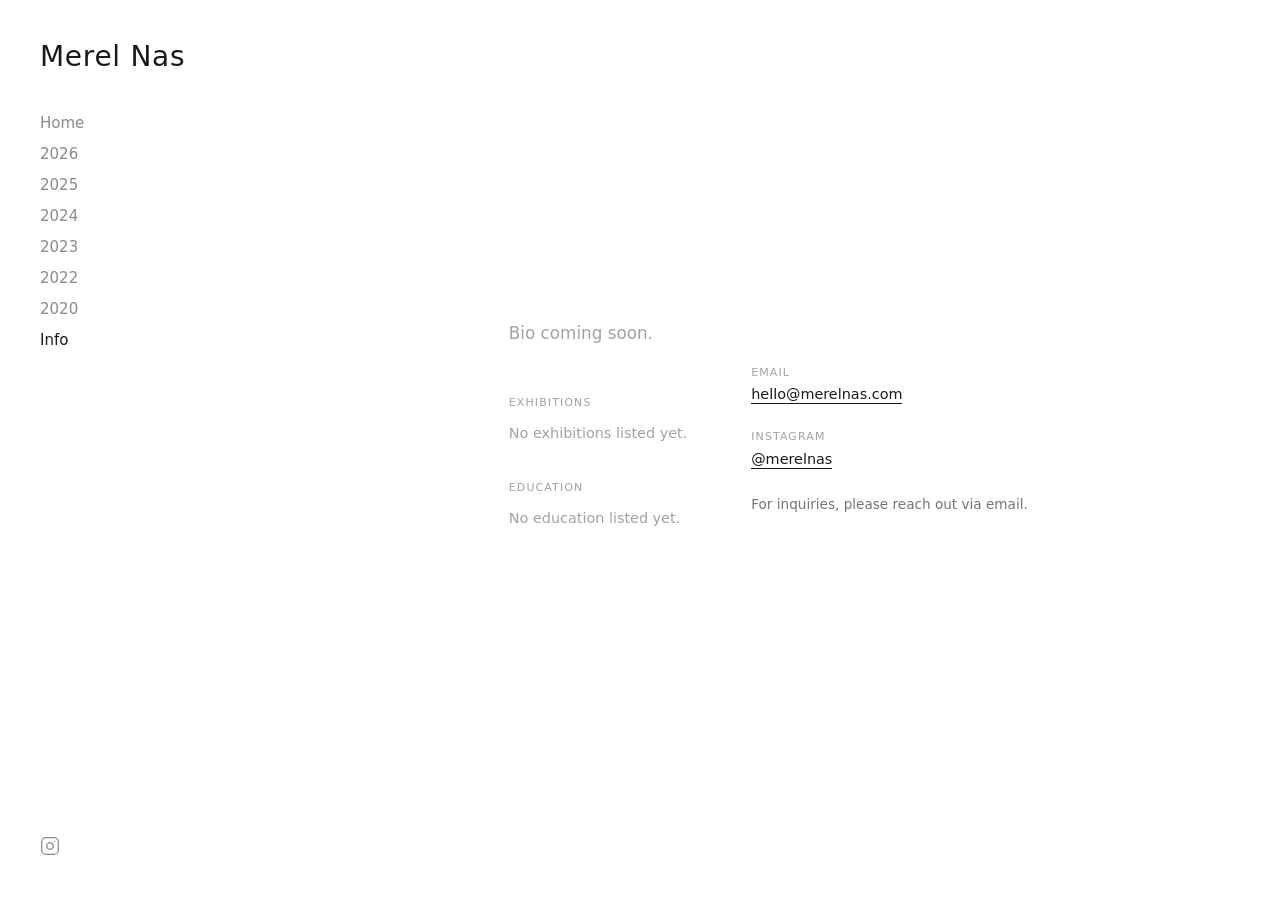
==== info.html @ 95e919d8 "Add files via upload" ====
<!DOCTYPE html>
<html lang="en">
<head>
  <meta charset="UTF-8">
  <meta name="viewport" content="width=device-width, initial-scale=1.0">
  <title>Merel Nas</title>
  <link rel="stylesheet" href="style.css">
</head>
<body>
  <div class="layout">
    
    <div class="sidebar">
      <div class="sidebar-top">
        <h1><a href="/">Merel Nas</a></h1>
        <nav>
          <ul id="sidebar-nav-years"></ul>
        </nav>
        <nav class="nav-bottom"><ul></ul></nav>
      </div>
      <div class="sidebar-bottom">
        <a href="https://instagram.com/merelnas" target="_blank" rel="noopener noreferrer">
          <svg xmlns="http://www.w3.org/2000/svg" width="20" height="20" viewBox="0 0 24 24" fill="none" stroke="currentColor" stroke-width="1.5" stroke-linecap="round" stroke-linejoin="round"><rect width="20" height="20" x="2" y="2" rx="5" ry="5"/><path d="M16 11.37A4 4 0 1 1 12.63 8 4 4 0 0 1 16 11.37z"/><line x1="17.5" x2="17.51" y1="6.5" y2="6.5"/></svg>
        </a>
      </div>
    </div>
    
    <!-- Mobile Header & Menu -->
    <div class="mobile-header">
      <h1><a href="/">Merel Nas</a></h1>
      <label for="menu-toggle" class="menu-icon">
        <svg xmlns="http://www.w3.org/2000/svg" width="24" height="24" viewBox="0 0 24 24" fill="none" stroke="currentColor" stroke-width="1.5" stroke-linecap="round" stroke-linejoin="round"><line x1="4" x2="20" y1="12" y2="12"/><line x1="4" x2="20" y1="6" y2="6"/><line x1="4" x2="20" y1="18" y2="18"/></svg>
      </label>
    </div>
    <input type="checkbox" id="menu-toggle" class="menu-toggle">
    <div class="mobile-menu">
      <label for="menu-toggle" class="close-icon">
        <svg xmlns="http://www.w3.org/2000/svg" width="24" height="24" viewBox="0 0 24 24" fill="none" stroke="currentColor" stroke-width="1.5" stroke-linecap="round" stroke-linejoin="round"><path d="M18 6 6 18"/><path d="m6 6 12 12"/></svg>
      </label>
      <nav>
        <ul id="mobile-nav-years"></ul>
      </nav>
      <nav class="nav-bottom"><ul></ul></nav>
      <div class="mobile-social">
        <a href="https://instagram.com/merelnas" target="_blank" rel="noopener noreferrer">
          <svg xmlns="http://www.w3.org/2000/svg" width="24" height="24" viewBox="0 0 24 24" fill="none" stroke="currentColor" stroke-width="1.5" stroke-linecap="round" stroke-linejoin="round"><rect width="20" height="20" x="2" y="2" rx="5" ry="5"/><path d="M16 11.37A4 4 0 1 1 12.63 8 4 4 0 0 1 16 11.37z"/><line x1="17.5" x2="17.51" y1="6.5" y2="6.5"/></svg>
        </a>
      </div>
    </div>
  
    <main class="main-content">
    <div id="info-grid"></div>
    <script src="portfolio-loader.js"></script>
  </div>
</body>
</html>
---- style.css ----
/* Reset & Base */
* {
  box-sizing: border-box;
  margin: 0;
  padding: 0;
}

body {
  font-family: "Inter", ui-sans-serif, system-ui, sans-serif;
  color: #191919;
  background-color: #ffffff;
  overflow-x: hidden;
}

a {
  color: inherit;
  text-decoration: none;
}

/* Layout */
.layout {
  display: flex;
  height: 100vh;
  width: 100vw;
  overflow: hidden;
}

/* Sidebar (Desktop) */
.sidebar {
  display: none;
  width: 300px;
  flex-shrink: 0;
  padding: 2.5rem;
  flex-direction: column;
  justify-content: space-between;
  background-color: #ffffff;
  z-index: 10;
}

@media (min-width: 768px) {
  .sidebar {
    display: flex;
  }
}

.sidebar h1 {
  font-size: 28px;
  font-weight: 400;
  margin-bottom: 2.5rem;
  letter-spacing: 0.025em;
}

.sidebar h1 a:hover {
  opacity: 0.7;
}

.sidebar nav {
  margin-bottom: 2.5rem;
}

.sidebar ul {
  list-style: none;
  display: flex;
  flex-direction: column;
  gap: 0.75rem;
}

.sidebar li a {
  font-size: 15px;
  opacity: 0.5;
  transition: opacity 0.2s;
}

.sidebar li a:hover {
  opacity: 1;
}

.sidebar li a.active {
  opacity: 1;
  font-weight: 500;
}

.sidebar-bottom a {
  opacity: 0.5;
  transition: opacity 0.2s;
  display: inline-block;
}

.sidebar-bottom a:hover {
  opacity: 1;
}

/* Mobile Header */
.mobile-header {
  position: absolute;
  top: 0;
  left: 0;
  right: 0;
  padding: 1rem 0.5rem;
  display: flex;
  justify-content: space-between;
  align-items: center;
  z-index: 50;
  background-color: #ffffff;
}

@media (min-width: 768px) {
  .mobile-header {
    display: none;
  }
}

.mobile-header h1 {
  font-size: 1.25rem;
  font-weight: 400;
  letter-spacing: 0.025em;
}

.menu-icon, .close-icon {
  cursor: pointer;
  z-index: 60;
}

.menu-toggle {
  display: none;
}

/* Mobile Menu Overlay */
.mobile-menu {
  position: fixed;
  inset: 0;
  background-color: #ffffff;
  z-index: 40;
  display: flex;
  flex-direction: column;
  padding: 6rem 0.5rem 2.5rem;
  transform: translateX(100%);
  transition: transform 0.15s ease-in-out;
}

@media (min-width: 768px) {
  .mobile-menu {
    display: none !important;
  }
}

.menu-toggle:checked ~ .mobile-menu {
  transform: translateX(0);
}

.mobile-menu .close-icon {
  position: absolute;
  top: 1rem;
  right: 0.5rem;
}

.mobile-menu nav {
  margin-bottom: 2.5rem;
}

.mobile-menu ul {
  list-style: none;
  display: flex;
  flex-direction: column;
  gap: 1rem;
}

.mobile-menu li a {
  font-size: 1.125rem;
  opacity: 0.5;
  transition: opacity 0.2s;
}

.mobile-menu li a.active {
  opacity: 1;
  font-weight: 500;
}

.mobile-social {
  margin-top: auto;
  margin-bottom: 1rem;
}

.mobile-social a {
  opacity: 0.5;
}

/* Main Content */
.main-content {
  flex-grow: 1;
  position: relative;
  display: flex;
  flex-direction: column;
  align-items: center;
  justify-content: center;
  padding: 5rem 0.25rem 0.25rem;
  height: 100%;
}

@media (min-width: 768px) {
  .main-content {
    padding: 2rem;
  }
}

/* Gallery */
.gallery-container {
  width: 100%;
  height: 100%;
  overflow-y: auto;
}

.masonry {
  column-count: 1;
  column-gap: 0.25rem;
}

@media (min-width: 640px) {
  .masonry {
    column-count: 2;
  }
}

@media (min-width: 768px) {
  .masonry {
    column-count: 3;
    column-gap: 1rem;
  }
}

@media (min-width: 1024px) {
  .masonry {
    column-count: 4;
  }
}

.masonry-item {
  break-inside: avoid;
  margin-bottom: 0.25rem;
}

@media (min-width: 768px) {
  .masonry-item {
    margin-bottom: 1rem;
  }
}

.masonry-item img {
  width: 100%;
  height: auto;
  display: block;
  transition: opacity 0.3s;
}

.masonry-item img:hover {
  opacity: 0.8;
}

/* Lightbox (CSS Only) */
.lightbox {
  display: none;
  position: fixed;
  inset: 0;
  background-color: #ffffff;
  z-index: 100;
  align-items: center;
  justify-content: center;
}

.lightbox:target {
  display: flex;
}

.lightbox-close {
  position: absolute;
  inset: 0;
  z-index: 1;
  cursor: default;
}

.lightbox-content {
  position: relative;
  z-index: 2;
  display: flex;
  align-items: center;
  justify-content: center;
  width: 100%;
  height: 100%;
  max-width: 100%;
}

.lightbox-image-container {
  display: flex;
  flex-direction: column;
  align-items: center;
  max-width: 100%;
}

.lightbox-image-container img {
  max-width: 100%;
  max-height: 65vh;
  object-fit: contain;
}

@media (min-width: 768px) {
  .lightbox-image-container img {
    max-height: 75vh;
  }
}

.lightbox-info {
  text-align: center;
  margin-top: 1.5rem;
  padding: 0 1rem;
}

.lightbox-info h3 {
  font-size: 15px;
  font-weight: bold;
}

.lightbox-info p {
  font-size: 15px;
  opacity: 0.7;
}

.lightbox-info .year {
  display: block;
  font-size: 13px;
  opacity: 0.5;
  margin-top: 0.25rem;
}

.lightbox-prev, .lightbox-next {
  position: absolute;
  top: 0;
  bottom: 0;
  width: 33%;
  display: flex;
  align-items: center;
  justify-content: center;
  opacity: 0;
  transition: opacity 0.2s;
  color: #191919;
}

.lightbox-prev {
  left: 0;
  justify-content: flex-start;
  padding-left: 1rem;
  cursor: w-resize;
}

.lightbox-next {
  right: 0;
  justify-content: flex-end;
  padding-right: 1rem;
  cursor: e-resize;
}

.lightbox-prev:hover, .lightbox-next:hover {
  opacity: 1;
}

@media (max-width: 767px) {
  .lightbox-prev, .lightbox-next {
    top: auto;
    bottom: 2rem;
    width: auto;
    opacity: 0.5;
  }
  .lightbox-prev {
    left: 1rem;
  }
  .lightbox-next {
    right: 1rem;
  }
}

/* Contact Page */
.contact-container {
  width: 100%;
  height: 100%;
  display: flex;
  align-items: center;
  justify-content: center;
}

.contact-content {
  text-align: center;
  max-width: 28rem;
}

.contact-content h2 {
  font-size: 1.5rem;
  font-weight: 400;
  margin-bottom: 1.5rem;
  letter-spacing: 0.025em;
}

.contact-content p {
  font-size: 1.125rem;
  color: #4b5563;
  margin-bottom: 2rem;
  line-height: 1.625;
}

.email-link {
  display: inline-block;
  font-size: 1.125rem;
  border-bottom: 1px solid #191919;
  padding-bottom: 0.25rem;
  transition: opacity 0.2s;
}

.email-link:hover {
  opacity: 0.7;
}

/* Info Page */
.info-page {
  width: 100%;
  height: 100%;
  overflow-y: auto;
  padding: 3rem 2.5rem 4rem;
}

@media (min-width: 768px) {
  .info-page {
    display: grid;
    grid-template-columns: 1fr 320px;
    gap: 4rem;
    align-items: start;
    padding: 3rem 3rem 4rem;
  }
}

.info-bio {
  margin-bottom: 3rem;
}

.info-bio p {
  font-size: 1.05rem;
  line-height: 1.8;
  color: #191919;
  margin-bottom: 1rem;
  max-width: 56ch;
}

.info-section {
  margin-bottom: 2.5rem;
}

.info-section h3 {
  font-size: 11px;
  font-weight: 500;
  letter-spacing: 0.1em;
  text-transform: uppercase;
  opacity: 0.4;
  margin-bottom: 1rem;
}

.info-list {
  list-style: none;
}

.info-list li {
  display: grid;
  grid-template-columns: 48px 1fr;
  gap: 1rem;
  padding: 0.5rem 0;
  border-top: 1px solid #f0f0ee;
  font-size: 0.9rem;
  line-height: 1.5;
}

.info-list li:last-child {
  border-bottom: 1px solid #f0f0ee;
}

.info-year {
  opacity: 0.4;
  font-size: 0.82rem;
  padding-top: 1px;
}

.info-contact {
  position: sticky;
  top: 3rem;
}

.info-contact-item {
  margin-bottom: 1.5rem;
}

.info-contact-label {
  font-size: 11px;
  font-weight: 500;
  letter-spacing: 0.1em;
  text-transform: uppercase;
  opacity: 0.4;
  margin-bottom: 0.35rem;
}

.info-contact-value {
  font-size: 0.9rem;
  line-height: 1.5;
}

.info-contact-value a {
  border-bottom: 1px solid #191919;
  padding-bottom: 1px;
  transition: opacity 0.2s;
}

.info-contact-value a:hover {
  opacity: 0.5;
}

@media (max-width: 767px) {
  .info-contact {
    margin-top: 1rem;
    position: static;
  }
  .info-bio p { font-size: 0.95rem; }
}

/* ── Texts page ── */
.texts-page { width: 100%; height: 100%; overflow-y: auto; padding: 3rem 2.5rem 4rem; max-width: 680px; }
.text-item { padding: 1.5rem 0; border-bottom: 1px solid #f0f0ee; }
.text-item:last-child { border-bottom: none; }
.text-item-header { display: flex; align-items: baseline; justify-content: space-between; gap: 1rem; margin-bottom: .4rem; flex-wrap: wrap; }
.text-item-title { font-size: 1rem; font-weight: 500; }
.text-item-title a { border-bottom: 1px solid #191919; padding-bottom: 1px; transition: opacity .2s; }
.text-item-title a:hover { opacity: .5; }
.text-item-meta { font-size: .82rem; opacity: .5; flex-shrink: 0; }
.text-item-author { font-size: .85rem; opacity: .6; margin-bottom: .5rem; }
.text-item-body { font-size: .9rem; line-height: 1.75; opacity: .8; }

/* ── Series page ── */
.series-page { width: 100%; height: 100%; overflow-y: auto; }
.series-item { display: grid; grid-template-columns: 220px 1fr; min-height: 160px; border-bottom: 1px solid #f0f0ee; cursor: pointer; transition: background .15s; text-decoration: none; color: inherit; }
.series-item:hover { background: #fafaf8; }
@media (max-width: 640px) { .series-item { grid-template-columns: 1fr; } }
.series-thumb { aspect-ratio: 4/3; overflow: hidden; background: #f0f0ee; }
.series-thumb img { width: 100%; height: 100%; object-fit: cover; display: block; transition: opacity .3s; }
.series-item:hover .series-thumb img { opacity: .85; }
.series-info { padding: 1.5rem 2rem; display: flex; flex-direction: column; justify-content: center; }
.series-name { font-size: 1.05rem; font-weight: 500; margin-bottom: .4rem; }
.series-count { font-size: .82rem; opacity: .45; margin-bottom: .75rem; }
.series-desc { font-size: .88rem; opacity: .7; line-height: 1.65; }

/* ── Series detail page (works-series) ── */
.series-detail-header { padding: 2rem 2rem 0; border-bottom: 1px solid #f0f0ee; margin-bottom: .5rem; }
.series-detail-header h2 { font-size: 1.4rem; font-weight: 400; margin-bottom: .4rem; letter-spacing: .015em; }
.series-detail-desc { font-size: .9rem; opacity: .6; line-height: 1.65; margin-bottom: 1.25rem; max-width: 52ch; }
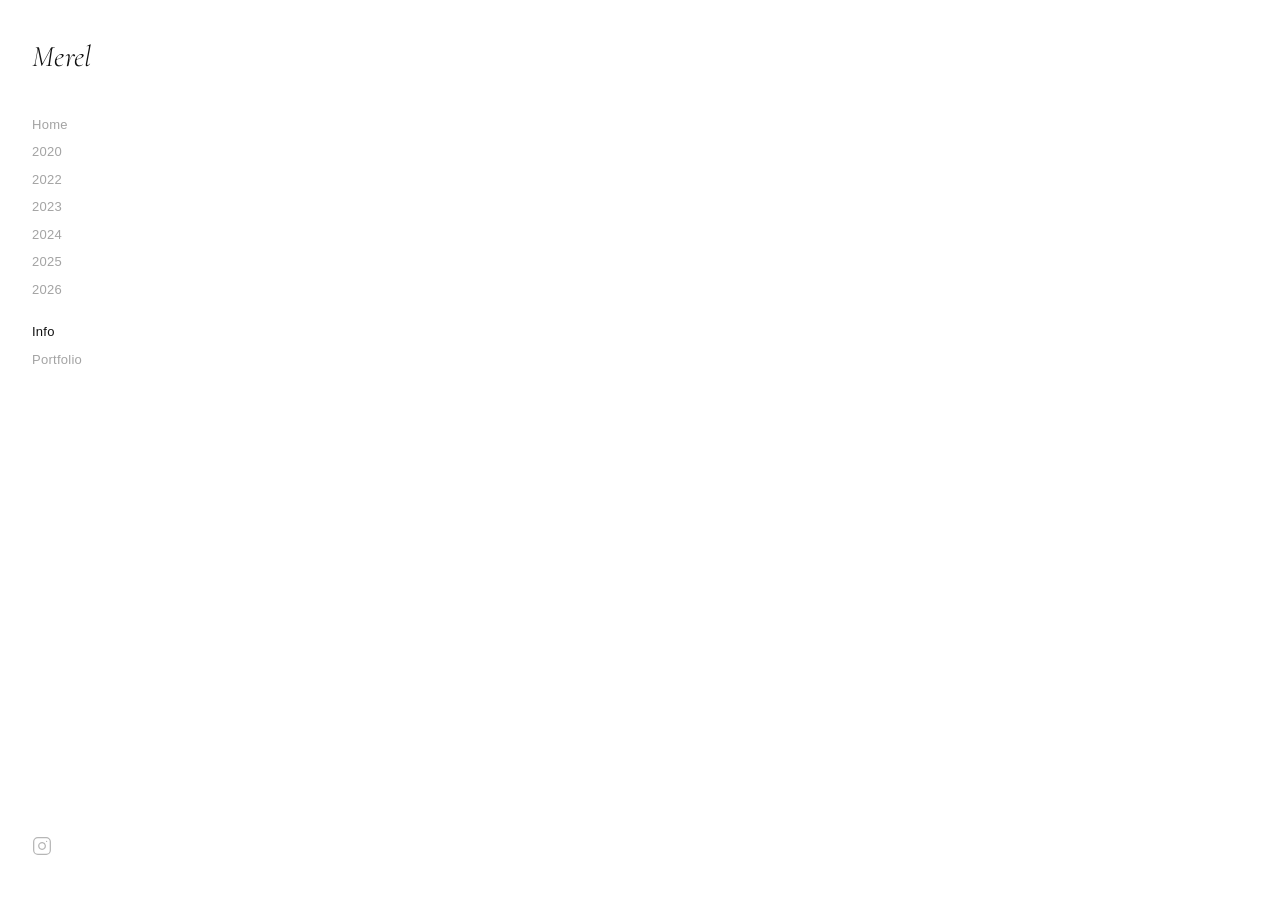
==== commit 339270c0: "Add files via upload" ====
--- a/info.html
+++ b/info.html
@@ -5,51 +5,64 @@
   <meta name="viewport" content="width=device-width, initial-scale=1.0">
   <title>Merel Nas</title>
   <link rel="stylesheet" href="style.css">
+  <link href="https://fonts.googleapis.com/css2?family=Cormorant:ital,wght@0,300;0,400;1,300;1,400&display=swap" rel="stylesheet">
 </head>
 <body>
-  <div class="layout">
-    
-    <div class="sidebar">
-      <div class="sidebar-top">
-        <h1><a href="/">Merel Nas</a></h1>
-        <nav>
-          <ul id="sidebar-nav-years"></ul>
-        </nav>
-        <nav class="nav-bottom"><ul></ul></nav>
-      </div>
-      <div class="sidebar-bottom">
-        <a href="https://instagram.com/merelnas" target="_blank" rel="noopener noreferrer">
-          <svg xmlns="http://www.w3.org/2000/svg" width="20" height="20" viewBox="0 0 24 24" fill="none" stroke="currentColor" stroke-width="1.5" stroke-linecap="round" stroke-linejoin="round"><rect width="20" height="20" x="2" y="2" rx="5" ry="5"/><path d="M16 11.37A4 4 0 1 1 12.63 8 4 4 0 0 1 16 11.37z"/><line x1="17.5" x2="17.51" y1="6.5" y2="6.5"/></svg>
-        </a>
-      </div>
+<div class="layout">
+  <div class="sidebar">
+    <div class="sidebar-top">
+      <h1><a href="/">Merel Nas</a></h1>
+      <nav>
+        <ul id="sidebar-nav-years">
+          <li><a href="/" class="">Home</a></li>
+        </ul>
+      </nav>
+      <nav class="nav-bottom">
+        <ul>
+          <li><a href="/info" class="active">Info</a></li>
+          <li><a href="/portfolio.pdf" target="_blank" rel="noopener noreferrer">Portfolio</a></li>
+        </ul>
+      </nav>
     </div>
-    
-    <!-- Mobile Header & Menu -->
-    <div class="mobile-header">
-      <h1><a href="/">Merel Nas</a></h1>
-      <label for="menu-toggle" class="menu-icon">
-        <svg xmlns="http://www.w3.org/2000/svg" width="24" height="24" viewBox="0 0 24 24" fill="none" stroke="currentColor" stroke-width="1.5" stroke-linecap="round" stroke-linejoin="round"><line x1="4" x2="20" y1="12" y2="12"/><line x1="4" x2="20" y1="6" y2="6"/><line x1="4" x2="20" y1="18" y2="18"/></svg>
-      </label>
+    <div class="sidebar-bottom">
+      <a href="https://instagram.com/merelnas" target="_blank" rel="noopener noreferrer">
+        <svg xmlns="http://www.w3.org/2000/svg" width="20" height="20" viewBox="0 0 24 24" fill="none" stroke="currentColor" stroke-width="1.5" stroke-linecap="round" stroke-linejoin="round"><rect width="20" height="20" x="2" y="2" rx="5" ry="5"/><path d="M16 11.37A4 4 0 1 1 12.63 8 4 4 0 0 1 16 11.37z"/><line x1="17.5" x2="17.51" y1="6.5" y2="6.5"/></svg>
+      </a>
     </div>
-    <input type="checkbox" id="menu-toggle" class="menu-toggle">
-    <div class="mobile-menu">
-      <label for="menu-toggle" class="close-icon">
-        <svg xmlns="http://www.w3.org/2000/svg" width="24" height="24" viewBox="0 0 24 24" fill="none" stroke="currentColor" stroke-width="1.5" stroke-linecap="round" stroke-linejoin="round"><path d="M18 6 6 18"/><path d="m6 6 12 12"/></svg>
-      </label>
-      <nav>
-        <ul id="mobile-nav-years"></ul>
-      </nav>
-      <nav class="nav-bottom"><ul></ul></nav>
-      <div class="mobile-social">
-        <a href="https://instagram.com/merelnas" target="_blank" rel="noopener noreferrer">
-          <svg xmlns="http://www.w3.org/2000/svg" width="24" height="24" viewBox="0 0 24 24" fill="none" stroke="currentColor" stroke-width="1.5" stroke-linecap="round" stroke-linejoin="round"><rect width="20" height="20" x="2" y="2" rx="5" ry="5"/><path d="M16 11.37A4 4 0 1 1 12.63 8 4 4 0 0 1 16 11.37z"/><line x1="17.5" x2="17.51" y1="6.5" y2="6.5"/></svg>
-        </a>
-      </div>
+  </div>
+  <div class="mobile-header">
+    <h1><a href="/">Merel Nas</a></h1>
+  </div>
+
+  <button class="menu-icon" id="burger-btn" onclick="toggleMenu()" aria-label="Menu">
+    <div class="burger" id="burger">
+      <span></span>
+      <span></span>
+      <span></span>
     </div>
-  
-    <main class="main-content">
+  </button>
+
+  <div class="mobile-menu" id="mobile-menu" aria-hidden="true">
+    <div class="m-nav" id="mobile-nav-years">
+      <!-- populated by portfolio-loader.js -->
+    </div>
+  </div>
+  <main class="main-content">
     <div id="info-grid"></div>
-    <script src="portfolio-loader.js"></script>
-  </div>
+  </main>
+</div>
+  <script>
+    function toggleMenu() {
+      var menu   = document.getElementById('mobile-menu');
+      var burger = document.getElementById('burger');
+      var isOpen = menu.classList.contains('open');
+      menu.classList.toggle('open', !isOpen);
+      burger.classList.toggle('is-open', !isOpen);
+      menu.setAttribute('aria-hidden', isOpen ? 'true' : 'false');
+      document.body.style.overflow = isOpen ? '' : 'hidden';
+    }
+    window.toggleMenu = toggleMenu;
+  </script>
+<script src="portfolio-loader.js"></script>
 </body>
 </html>
--- a/style.css
+++ b/style.css
@@ -1,556 +1,98 @@
-/* Reset & Base */
-* {
-  box-sizing: border-box;
-  margin: 0;
-  padding: 0;
-}
+*, *::before, *::after { box-sizing: border-box; margin: 0; padding: 0; }
 
-body {
-  font-family: "Inter", ui-sans-serif, system-ui, sans-serif;
-  color: #191919;
-  background-color: #ffffff;
-  overflow-x: hidden;
-}
+body { font-family: "Helvetica Neue", Helvetica, Arial, sans-serif; background: #fff; color: #111; overflow-x: hidden; }
+a { color: inherit; text-decoration: none; }
+::selection { background: #111; color: #fff; }
 
-a {
-  color: inherit;
-  text-decoration: none;
-}
+.layout { display: flex; height: 100vh; width: 100vw; overflow: hidden; }
 
-/* Layout */
-.layout {
-  display: flex;
-  height: 100vh;
-  width: 100vw;
-  overflow: hidden;
-}
+.sidebar { display: none; width: 220px; flex-shrink: 0; padding: 2.5rem 2rem; flex-direction: column; justify-content: space-between; background: #fff; z-index: 10; }
+@media (min-width: 768px) { .sidebar { display: flex; } }
 
-/* Sidebar (Desktop) */
-.sidebar {
-  display: none;
-  width: 300px;
-  flex-shrink: 0;
-  padding: 2.5rem;
-  flex-direction: column;
-  justify-content: space-between;
-  background-color: #ffffff;
-  z-index: 10;
-}
+.sidebar h1 { font-family: 'Cormorant', 'Cormorant Garamond', Georgia, serif; font-size: 30px; font-weight: 300; font-style: italic; letter-spacing: .01em; line-height: 1.15; margin-bottom: 2.5rem; }
+.sidebar h1 a { transition: opacity .2s; }
+.sidebar h1 a:hover { opacity: .5; }
 
-@media (min-width: 768px) {
-  .sidebar {
-    display: flex;
-  }
-}
+.sidebar ul { list-style: none; display: flex; flex-direction: column; gap: .6rem; }
+.sidebar li a { font-size: 13px; letter-spacing: .02em; opacity: .38; transition: opacity .2s; }
+.sidebar li a:hover { opacity: .9; }
+.sidebar li a.active { opacity: 1; font-weight: 500; }
+.nav-bottom { margin-top: 1.5rem; }
+.sidebar-bottom a { opacity: .3; transition: opacity .2s; display: inline-block; }
+.sidebar-bottom a:hover { opacity: 1; }
 
-.sidebar h1 {
-  font-size: 28px;
-  font-weight: 400;
-  margin-bottom: 2.5rem;
-  letter-spacing: 0.025em;
-}
+.mobile-header { position: absolute; top: 0; left: 0; right: 0; padding: .9rem 1rem; display: flex; justify-content: space-between; align-items: center; z-index: 50; background: #fff; }
+@media (min-width: 768px) { .mobile-header { display: none; } }
+.mobile-header h1 { font-family: 'Cormorant', Georgia, serif; font-size: 28px; font-weight: 300; font-style: italic; }
+.menu-icon { padding: 6px; background: none; border: none; cursor: pointer; line-height: 0; position: fixed; top: .75rem; right: .75rem; z-index: 300; }
+@media (min-width: 768px) { .menu-icon { display: none; } }
 
-.sidebar h1 a:hover {
-  opacity: 0.7;
-}
+.mobile-menu { display: none; position: fixed; inset: 0; z-index: 200; flex-direction: column; background: #fff; opacity: 0; pointer-events: none; transition: opacity .18s ease; overflow-y: auto; -ms-overflow-style: none; scrollbar-width: none; }
+.mobile-menu::-webkit-scrollbar { display: none; }
+.mobile-menu.open { opacity: 1; pointer-events: all; }
+@media (max-width: 767px) { .mobile-menu { display: flex; } }
 
-.sidebar nav {
-  margin-bottom: 2.5rem;
-}
+.m-topbar { height: 44px; flex-shrink: 0; display: flex; align-items: center; justify-content: flex-end; padding: 0 20px; background: #fff; }
+.m-close { font-size: 11px; letter-spacing: .18em; text-transform: uppercase; background: none; border: none; font-family: inherit; cursor: pointer; color: #111; }
+.m-nav { flex: 1; display: flex; flex-direction: column; justify-content: center; align-items: center; padding: 16px 12px; text-align: center; }
+.m-nav-item { display: block; padding: 1rem 0; cursor: pointer; border: none; background: none; font-family: inherit; text-align: center; width: 100%; text-decoration: none; color: #111; transition: opacity .15s; }
+.m-nav-item:active { opacity: .25; }
+.m-nav-title { font-family: 'Cormorant', Georgia, serif; font-size: clamp(2.4rem, 10vw, 4.5rem); font-weight: 300; font-style: italic; line-height: 1.05; color: #111; display: block; }
 
-.sidebar ul {
-  list-style: none;
-  display: flex;
-  flex-direction: column;
-  gap: 0.75rem;
-}
+.main-content { flex-grow: 1; position: relative; display: flex; flex-direction: column; align-items: center; justify-content: center; padding: 5rem .25rem .25rem; height: 100%; opacity: 0; transition: opacity .35s; }
+@media (min-width: 768px) { .main-content { padding: 2rem; } }
 
-.sidebar li a {
-  font-size: 15px;
-  opacity: 0.5;
-  transition: opacity 0.2s;
-}
+.gallery-container { width: 100%; height: 100%; overflow-y: auto; }
+.masonry { column-count: 1; column-gap: .5rem; }
+@media (min-width: 640px) { .masonry { column-count: 2; } }
+@media (min-width: 768px) { .masonry { column-count: 3; column-gap: 10px; } }
+@media (min-width: 1200px) { .masonry { column-count: 4; } }
+.masonry-item { break-inside: avoid; margin-bottom: .5rem; }
+@media (min-width: 768px) { .masonry-item { margin-bottom: 10px; } }
+.masonry-item img { width: 100%; height: auto; display: block; transition: opacity .25s; }
+.masonry-item img:hover { opacity: .8; }
 
-.sidebar li a:hover {
-  opacity: 1;
-}
+.lightbox { display: none; position: fixed; inset: 0; background: #fff; z-index: 100; align-items: center; justify-content: center; }
+.lightbox:target { display: flex; }
+.lightbox-close { position: absolute; inset: 0; z-index: 1; cursor: default; }
+.lightbox-content { position: relative; z-index: 2; display: flex; align-items: center; justify-content: center; width: 100%; height: 100%; }
+.lightbox-image-container { display: flex; flex-direction: column; align-items: center; max-width: 100%; }
+.lightbox-image-container img { max-width: 100%; max-height: 65vh; object-fit: contain; }
+@media (min-width: 768px) { .lightbox-image-container img { max-height: 75vh; } }
+.lightbox-info { text-align: center; margin-top: 1.2rem; padding: 0 1rem; }
+.lightbox-info h3 { font-family: 'Cormorant', Georgia, serif; font-size: 18px; font-weight: 400; font-style: italic; }
+.lightbox-info p { font-size: 13px; opacity: .5; margin-top: 4px; }
+.lightbox-info .year { display: block; font-size: 11px; opacity: .35; margin-top: 4px; letter-spacing: .06em; }
+.lightbox-prev, .lightbox-next { position: absolute; top: 0; bottom: 0; width: 33%; display: flex; align-items: center; justify-content: center; opacity: 0; transition: opacity .2s; color: #111; }
+.lightbox-prev { left: 0; justify-content: flex-start; padding-left: 1rem; cursor: w-resize; }
+.lightbox-next { right: 0; justify-content: flex-end; padding-right: 1rem; cursor: e-resize; }
+.lightbox-prev:hover, .lightbox-next:hover { opacity: 1; }
+@media (max-width: 767px) { .lightbox-prev, .lightbox-next { top: auto; bottom: 2rem; width: auto; opacity: .5; } .lightbox-prev { left: 1rem; } .lightbox-next { right: 1rem; } }
 
-.sidebar li a.active {
-  opacity: 1;
-  font-weight: 500;
-}
+.info-page { width: 100%; height: 100%; overflow-y: auto; padding: 3rem 2.5rem 4rem; }
+@media (min-width: 768px) { .info-page { display: grid; grid-template-columns: 1fr 240px; gap: 4rem; align-items: start; padding: 3rem 3rem 4rem; } }
+.info-bio { margin-bottom: 3rem; }
+.info-bio p { font-size: 15px; line-height: 1.85; color: #111; margin-bottom: 1rem; max-width: 54ch; }
+.info-section { margin-bottom: 2.5rem; }
+.info-section h3 { font-size: 10px; font-weight: 500; letter-spacing: .12em; text-transform: uppercase; opacity: .35; margin-bottom: 1rem; }
+.info-list { list-style: none; }
+.info-list li { display: grid; grid-template-columns: 44px 1fr; gap: .75rem; padding: .45rem 0; border-top: 1px solid rgba(0,0,0,.07); font-size: 13px; line-height: 1.5; }
+.info-list li:last-child { border-bottom: 1px solid rgba(0,0,0,.07); }
+.info-year { opacity: .35; font-size: 12px; padding-top: 1px; }
+.info-contact { position: sticky; top: 3rem; }
+.info-contact-item { margin-bottom: 1.5rem; }
+.info-contact-label { font-size: 10px; font-weight: 500; letter-spacing: .12em; text-transform: uppercase; opacity: .35; margin-bottom: .3rem; }
+.info-contact-value { font-size: 13px; line-height: 1.5; }
+.info-contact-value a { border-bottom: 1px solid rgba(0,0,0,.3); padding-bottom: 1px; transition: opacity .2s; }
+.info-contact-value a:hover { opacity: .5; }
+@media (max-width: 767px) { .info-contact { margin-top: 1rem; position: static; } .info-bio p { font-size: 14px; } }
 
-.sidebar-bottom a {
-  opacity: 0.5;
-  transition: opacity 0.2s;
-  display: inline-block;
-}
-
-.sidebar-bottom a:hover {
-  opacity: 1;
-}
-
-/* Mobile Header */
-.mobile-header {
-  position: absolute;
-  top: 0;
-  left: 0;
-  right: 0;
-  padding: 1rem 0.5rem;
-  display: flex;
-  justify-content: space-between;
-  align-items: center;
-  z-index: 50;
-  background-color: #ffffff;
-}
-
-@media (min-width: 768px) {
-  .mobile-header {
-    display: none;
-  }
-}
-
-.mobile-header h1 {
-  font-size: 1.25rem;
-  font-weight: 400;
-  letter-spacing: 0.025em;
-}
-
-.menu-icon, .close-icon {
-  cursor: pointer;
-  z-index: 60;
-}
-
-.menu-toggle {
-  display: none;
-}
-
-/* Mobile Menu Overlay */
-.mobile-menu {
-  position: fixed;
-  inset: 0;
-  background-color: #ffffff;
-  z-index: 40;
-  display: flex;
-  flex-direction: column;
-  padding: 6rem 0.5rem 2.5rem;
-  transform: translateX(100%);
-  transition: transform 0.15s ease-in-out;
-}
-
-@media (min-width: 768px) {
-  .mobile-menu {
-    display: none !important;
-  }
-}
-
-.menu-toggle:checked ~ .mobile-menu {
-  transform: translateX(0);
-}
-
-.mobile-menu .close-icon {
-  position: absolute;
-  top: 1rem;
-  right: 0.5rem;
-}
-
-.mobile-menu nav {
-  margin-bottom: 2.5rem;
-}
-
-.mobile-menu ul {
-  list-style: none;
-  display: flex;
-  flex-direction: column;
-  gap: 1rem;
-}
-
-.mobile-menu li a {
-  font-size: 1.125rem;
-  opacity: 0.5;
-  transition: opacity 0.2s;
-}
-
-.mobile-menu li a.active {
-  opacity: 1;
-  font-weight: 500;
-}
-
-.mobile-social {
-  margin-top: auto;
-  margin-bottom: 1rem;
-}
-
-.mobile-social a {
-  opacity: 0.5;
-}
-
-/* Main Content */
-.main-content {
-  flex-grow: 1;
-  position: relative;
-  display: flex;
-  flex-direction: column;
-  align-items: center;
-  justify-content: center;
-  padding: 5rem 0.25rem 0.25rem;
-  height: 100%;
-}
-
-@media (min-width: 768px) {
-  .main-content {
-    padding: 2rem;
-  }
-}
-
-/* Gallery */
-.gallery-container {
-  width: 100%;
-  height: 100%;
-  overflow-y: auto;
-}
-
-.masonry {
-  column-count: 1;
-  column-gap: 0.25rem;
-}
-
-@media (min-width: 640px) {
-  .masonry {
-    column-count: 2;
-  }
-}
-
-@media (min-width: 768px) {
-  .masonry {
-    column-count: 3;
-    column-gap: 1rem;
-  }
-}
-
-@media (min-width: 1024px) {
-  .masonry {
-    column-count: 4;
-  }
-}
-
-.masonry-item {
-  break-inside: avoid;
-  margin-bottom: 0.25rem;
-}
-
-@media (min-width: 768px) {
-  .masonry-item {
-    margin-bottom: 1rem;
-  }
-}
-
-.masonry-item img {
-  width: 100%;
-  height: auto;
-  display: block;
-  transition: opacity 0.3s;
-}
-
-.masonry-item img:hover {
-  opacity: 0.8;
-}
-
-/* Lightbox (CSS Only) */
-.lightbox {
-  display: none;
-  position: fixed;
-  inset: 0;
-  background-color: #ffffff;
-  z-index: 100;
-  align-items: center;
-  justify-content: center;
-}
-
-.lightbox:target {
-  display: flex;
-}
-
-.lightbox-close {
-  position: absolute;
-  inset: 0;
-  z-index: 1;
-  cursor: default;
-}
-
-.lightbox-content {
-  position: relative;
-  z-index: 2;
-  display: flex;
-  align-items: center;
-  justify-content: center;
-  width: 100%;
-  height: 100%;
-  max-width: 100%;
-}
-
-.lightbox-image-container {
-  display: flex;
-  flex-direction: column;
-  align-items: center;
-  max-width: 100%;
-}
-
-.lightbox-image-container img {
-  max-width: 100%;
-  max-height: 65vh;
-  object-fit: contain;
-}
-
-@media (min-width: 768px) {
-  .lightbox-image-container img {
-    max-height: 75vh;
-  }
-}
-
-.lightbox-info {
-  text-align: center;
-  margin-top: 1.5rem;
-  padding: 0 1rem;
-}
-
-.lightbox-info h3 {
-  font-size: 15px;
-  font-weight: bold;
-}
-
-.lightbox-info p {
-  font-size: 15px;
-  opacity: 0.7;
-}
-
-.lightbox-info .year {
-  display: block;
-  font-size: 13px;
-  opacity: 0.5;
-  margin-top: 0.25rem;
-}
-
-.lightbox-prev, .lightbox-next {
-  position: absolute;
-  top: 0;
-  bottom: 0;
-  width: 33%;
-  display: flex;
-  align-items: center;
-  justify-content: center;
-  opacity: 0;
-  transition: opacity 0.2s;
-  color: #191919;
-}
-
-.lightbox-prev {
-  left: 0;
-  justify-content: flex-start;
-  padding-left: 1rem;
-  cursor: w-resize;
-}
-
-.lightbox-next {
-  right: 0;
-  justify-content: flex-end;
-  padding-right: 1rem;
-  cursor: e-resize;
-}
-
-.lightbox-prev:hover, .lightbox-next:hover {
-  opacity: 1;
-}
-
-@media (max-width: 767px) {
-  .lightbox-prev, .lightbox-next {
-    top: auto;
-    bottom: 2rem;
-    width: auto;
-    opacity: 0.5;
-  }
-  .lightbox-prev {
-    left: 1rem;
-  }
-  .lightbox-next {
-    right: 1rem;
-  }
-}
-
-/* Contact Page */
-.contact-container {
-  width: 100%;
-  height: 100%;
-  display: flex;
-  align-items: center;
-  justify-content: center;
-}
-
-.contact-content {
-  text-align: center;
-  max-width: 28rem;
-}
-
-.contact-content h2 {
-  font-size: 1.5rem;
-  font-weight: 400;
-  margin-bottom: 1.5rem;
-  letter-spacing: 0.025em;
-}
-
-.contact-content p {
-  font-size: 1.125rem;
-  color: #4b5563;
-  margin-bottom: 2rem;
-  line-height: 1.625;
-}
-
-.email-link {
-  display: inline-block;
-  font-size: 1.125rem;
-  border-bottom: 1px solid #191919;
-  padding-bottom: 0.25rem;
-  transition: opacity 0.2s;
-}
-
-.email-link:hover {
-  opacity: 0.7;
-}
-
-/* Info Page */
-.info-page {
-  width: 100%;
-  height: 100%;
-  overflow-y: auto;
-  padding: 3rem 2.5rem 4rem;
-}
-
-@media (min-width: 768px) {
-  .info-page {
-    display: grid;
-    grid-template-columns: 1fr 320px;
-    gap: 4rem;
-    align-items: start;
-    padding: 3rem 3rem 4rem;
-  }
-}
-
-.info-bio {
-  margin-bottom: 3rem;
-}
-
-.info-bio p {
-  font-size: 1.05rem;
-  line-height: 1.8;
-  color: #191919;
-  margin-bottom: 1rem;
-  max-width: 56ch;
-}
-
-.info-section {
-  margin-bottom: 2.5rem;
-}
-
-.info-section h3 {
-  font-size: 11px;
-  font-weight: 500;
-  letter-spacing: 0.1em;
-  text-transform: uppercase;
-  opacity: 0.4;
-  margin-bottom: 1rem;
-}
-
-.info-list {
-  list-style: none;
-}
-
-.info-list li {
-  display: grid;
-  grid-template-columns: 48px 1fr;
-  gap: 1rem;
-  padding: 0.5rem 0;
-  border-top: 1px solid #f0f0ee;
-  font-size: 0.9rem;
-  line-height: 1.5;
-}
-
-.info-list li:last-child {
-  border-bottom: 1px solid #f0f0ee;
-}
-
-.info-year {
-  opacity: 0.4;
-  font-size: 0.82rem;
-  padding-top: 1px;
-}
-
-.info-contact {
-  position: sticky;
-  top: 3rem;
-}
-
-.info-contact-item {
-  margin-bottom: 1.5rem;
-}
-
-.info-contact-label {
-  font-size: 11px;
-  font-weight: 500;
-  letter-spacing: 0.1em;
-  text-transform: uppercase;
-  opacity: 0.4;
-  margin-bottom: 0.35rem;
-}
-
-.info-contact-value {
-  font-size: 0.9rem;
-  line-height: 1.5;
-}
-
-.info-contact-value a {
-  border-bottom: 1px solid #191919;
-  padding-bottom: 1px;
-  transition: opacity 0.2s;
-}
-
-.info-contact-value a:hover {
-  opacity: 0.5;
-}
-
-@media (max-width: 767px) {
-  .info-contact {
-    margin-top: 1rem;
-    position: static;
-  }
-  .info-bio p { font-size: 0.95rem; }
-}
-
-/* ── Texts page ── */
-.texts-page { width: 100%; height: 100%; overflow-y: auto; padding: 3rem 2.5rem 4rem; max-width: 680px; }
-.text-item { padding: 1.5rem 0; border-bottom: 1px solid #f0f0ee; }
-.text-item:last-child { border-bottom: none; }
-.text-item-header { display: flex; align-items: baseline; justify-content: space-between; gap: 1rem; margin-bottom: .4rem; flex-wrap: wrap; }
-.text-item-title { font-size: 1rem; font-weight: 500; }
-.text-item-title a { border-bottom: 1px solid #191919; padding-bottom: 1px; transition: opacity .2s; }
-.text-item-title a:hover { opacity: .5; }
-.text-item-meta { font-size: .82rem; opacity: .5; flex-shrink: 0; }
-.text-item-author { font-size: .85rem; opacity: .6; margin-bottom: .5rem; }
-.text-item-body { font-size: .9rem; line-height: 1.75; opacity: .8; }
-
-/* ── Series page ── */
-.series-page { width: 100%; height: 100%; overflow-y: auto; }
-.series-item { display: grid; grid-template-columns: 220px 1fr; min-height: 160px; border-bottom: 1px solid #f0f0ee; cursor: pointer; transition: background .15s; text-decoration: none; color: inherit; }
-.series-item:hover { background: #fafaf8; }
-@media (max-width: 640px) { .series-item { grid-template-columns: 1fr; } }
-.series-thumb { aspect-ratio: 4/3; overflow: hidden; background: #f0f0ee; }
-.series-thumb img { width: 100%; height: 100%; object-fit: cover; display: block; transition: opacity .3s; }
-.series-item:hover .series-thumb img { opacity: .85; }
-.series-info { padding: 1.5rem 2rem; display: flex; flex-direction: column; justify-content: center; }
-.series-name { font-size: 1.05rem; font-weight: 500; margin-bottom: .4rem; }
-.series-count { font-size: .82rem; opacity: .45; margin-bottom: .75rem; }
-.series-desc { font-size: .88rem; opacity: .7; line-height: 1.65; }
-
-/* ── Series detail page (works-series) ── */
-.series-detail-header { padding: 2rem 2rem 0; border-bottom: 1px solid #f0f0ee; margin-bottom: .5rem; }
-.series-detail-header h2 { font-size: 1.4rem; font-weight: 400; margin-bottom: .4rem; letter-spacing: .015em; }
-.series-detail-desc { font-size: .9rem; opacity: .6; line-height: 1.65; margin-bottom: 1.25rem; max-width: 52ch; }
+/* ── Burger → X animation ── */
+.burger { width: 22px; height: 16px; position: relative; cursor: pointer; display: flex; flex-direction: column; justify-content: space-between; }
+.burger span { display: block; height: 1.5px; width: 100%; background: #111; border-radius: 2px; transition: transform .35s cubic-bezier(.23,1,.32,1), opacity .2s, top .3s cubic-bezier(.23,1,.32,1); transform-origin: center; position: absolute; left: 0; }
+.burger span:nth-child(1) { top: 0; }
+.burger span:nth-child(2) { top: 50%; transform: translateY(-50%); }
+.burger span:nth-child(3) { top: 100%; transform: translateY(-100%); }
+.burger.is-open span:nth-child(1) { top: 50%; transform: translateY(-50%) rotate(45deg); }
+.burger.is-open span:nth-child(2) { opacity: 0; transform: translateY(-50%) scaleX(0); }
+.burger.is-open span:nth-child(3) { top: 50%; transform: translateY(-50%) rotate(-45deg); }
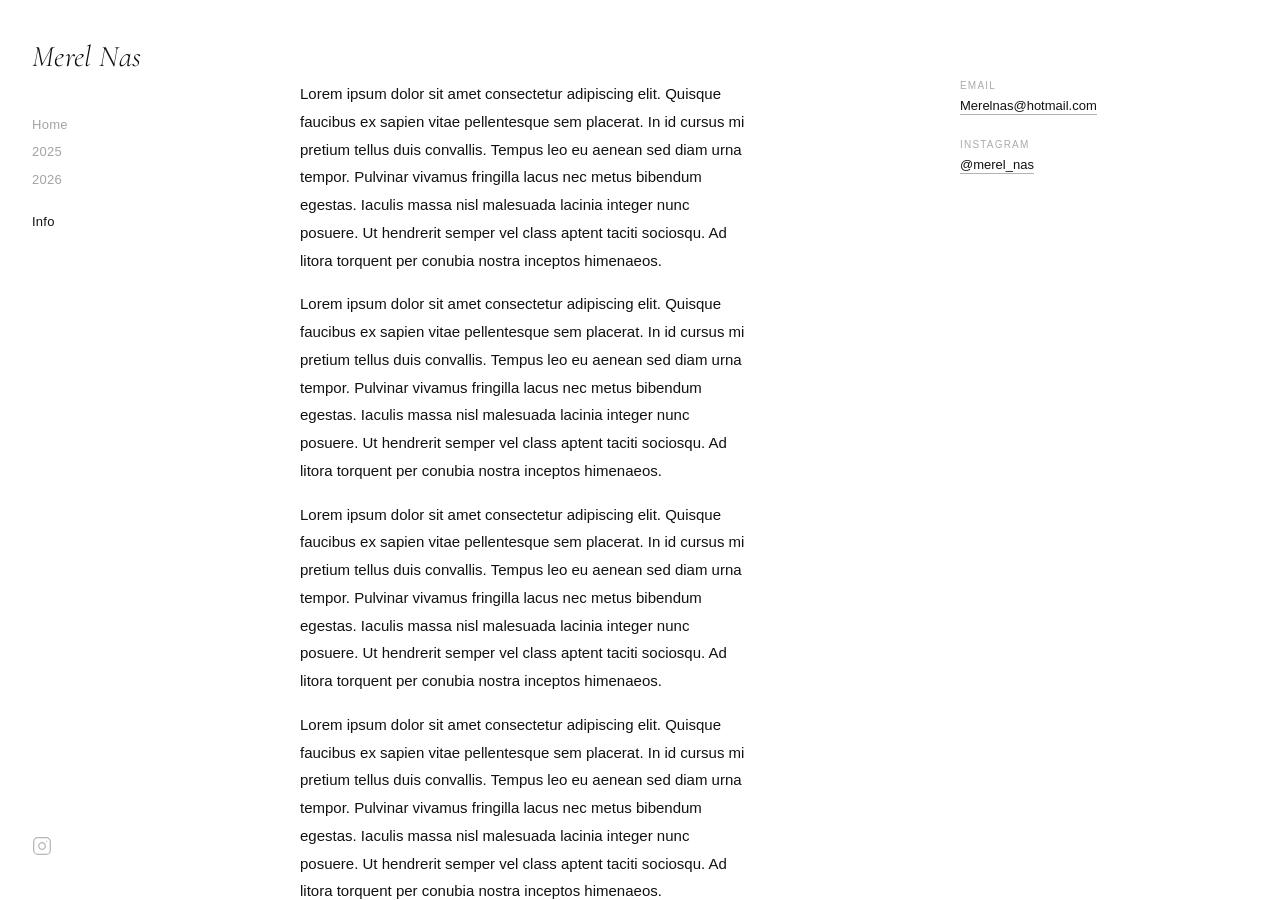
==== commit b18c4efb: "Update info.html" ====
--- a/info.html
+++ b/info.html
@@ -20,8 +20,7 @@
       <nav class="nav-bottom">
         <ul>
           <li><a href="/info" class="active">Info</a></li>
-          <li><a href="/portfolio.pdf" target="_blank" rel="noopener noreferrer">Portfolio</a></li>
-        </ul>
+          </ul>
       </nav>
     </div>
     <div class="sidebar-bottom">
@@ -65,4 +64,4 @@
   </script>
 <script src="portfolio-loader.js"></script>
 </body>
-</html>+</html>
--- a/style.css
+++ b/style.css
@@ -39,10 +39,10 @@
 .m-nav-item:active { opacity: .25; }
 .m-nav-title { font-family: 'Cormorant', Georgia, serif; font-size: clamp(2.4rem, 10vw, 4.5rem); font-weight: 300; font-style: italic; line-height: 1.05; color: #111; display: block; }
 
-.main-content { flex-grow: 1; position: relative; display: flex; flex-direction: column; align-items: center; justify-content: center; padding: 5rem .25rem .25rem; height: 100%; opacity: 0; transition: opacity .35s; }
-@media (min-width: 768px) { .main-content { padding: 2rem; } }
+.main-content { flex-grow: 1; overflow-y: auto; padding: 5rem .25rem 2rem; opacity: 0; transition: opacity .35s; }
+@media (min-width: 768px) { .main-content { padding: 2rem 2rem 4rem; } }
 
-.gallery-container { width: 100%; height: 100%; overflow-y: auto; }
+.gallery-container { width: 100%; }
 .masonry { column-count: 1; column-gap: .5rem; }
 @media (min-width: 640px) { .masonry { column-count: 2; } }
 @media (min-width: 768px) { .masonry { column-count: 3; column-gap: 10px; } }
@@ -69,7 +69,7 @@
 .lightbox-prev:hover, .lightbox-next:hover { opacity: 1; }
 @media (max-width: 767px) { .lightbox-prev, .lightbox-next { top: auto; bottom: 2rem; width: auto; opacity: .5; } .lightbox-prev { left: 1rem; } .lightbox-next { right: 1rem; } }
 
-.info-page { width: 100%; height: 100%; overflow-y: auto; padding: 3rem 2.5rem 4rem; }
+.info-page { width: 100%; padding: 3rem 2.5rem 4rem; }
 @media (min-width: 768px) { .info-page { display: grid; grid-template-columns: 1fr 240px; gap: 4rem; align-items: start; padding: 3rem 3rem 4rem; } }
 .info-bio { margin-bottom: 3rem; }
 .info-bio p { font-size: 15px; line-height: 1.85; color: #111; margin-bottom: 1rem; max-width: 54ch; }
@@ -96,3 +96,32 @@
 .burger.is-open span:nth-child(1) { top: 50%; transform: translateY(-50%) rotate(45deg); }
 .burger.is-open span:nth-child(2) { opacity: 0; transform: translateY(-50%) scaleX(0); }
 .burger.is-open span:nth-child(3) { top: 50%; transform: translateY(-50%) rotate(-45deg); }
+
+/* ── Lightbox X close button ── */
+.lightbox-x {
+  position: absolute;
+  top: 20px; right: 20px;
+  z-index: 10;
+  width: 36px; height: 36px;
+  background: rgba(0,0,0,.06);
+  border-radius: 50%;
+  display: flex; align-items: center; justify-content: center;
+  cursor: pointer;
+  transition: background .15s, transform .2s;
+  text-decoration: none;
+  color: #111;
+  font-size: 18px;
+  line-height: 1;
+}
+.lightbox-x:hover { background: rgba(0,0,0,.12); transform: scale(1.1); }
+
+/* ── Artist portrait on info page ── */
+.info-portrait {
+  width: 100%;
+  aspect-ratio: 3/4;
+  object-fit: cover;
+  border-radius: 4px;
+  margin-bottom: 2rem;
+  display: block;
+}
+.info-portrait-placeholder { display: none; }
